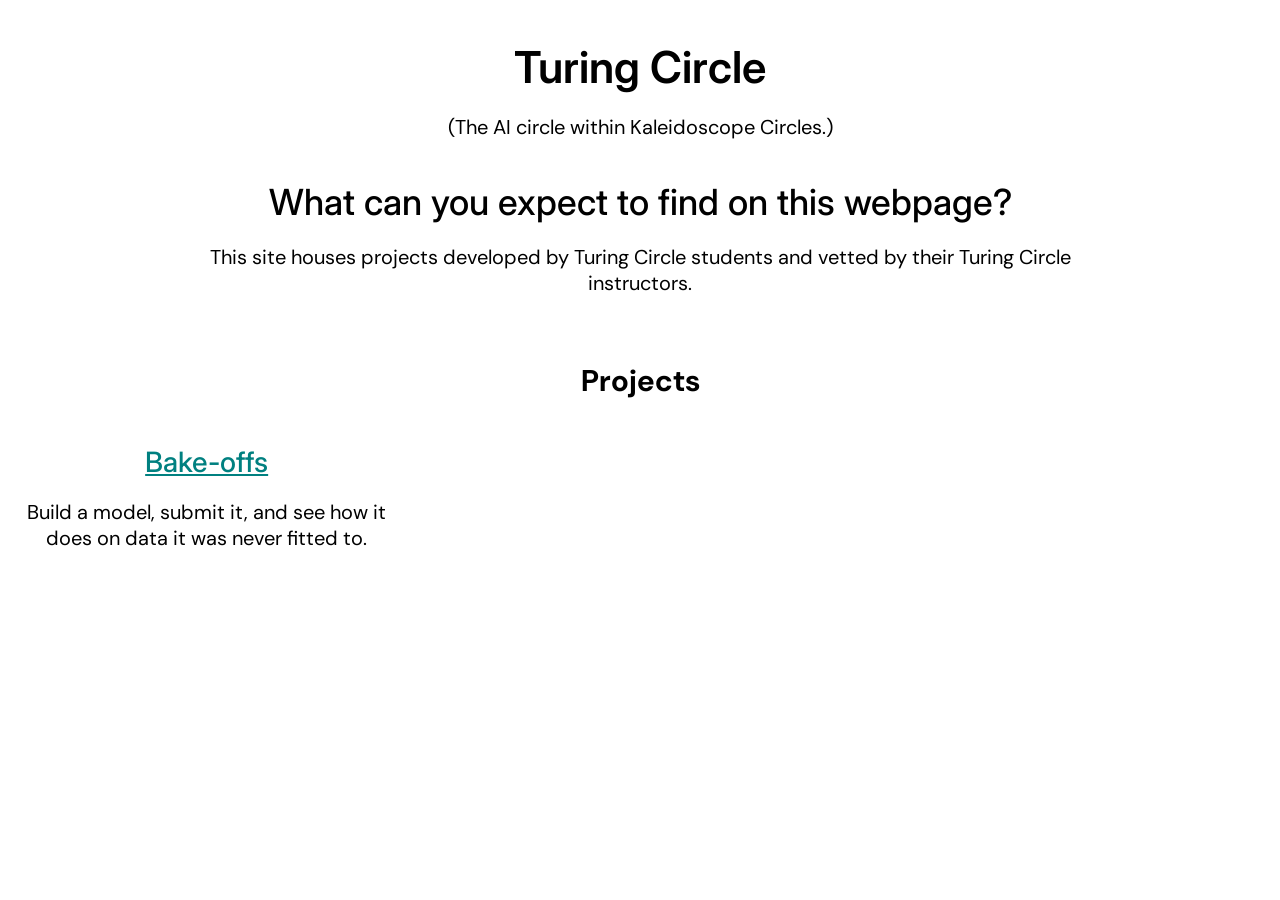
==== index.html @ 3923d837 "Turing Circle site with the heat capacity bake-off Landing page mirroring curie-circle, plus a bake-" ====
<!DOCTYPE html>
<html>
<head>

  <meta charset="UTF-8">
  <title>Turing Circle</title>
  <link rel="stylesheet" href="style.css">
  <link rel="preconnect" href="https://fonts.googleapis.com">
  <link rel="preconnect" href="https://fonts.gstatic.com" crossorigin>
  <link href="https://fonts.googleapis.com/css2?family=Inter:wght@300;400;500;600;700&family=DM+Sans:wght@400;500;700&display=swap" rel="stylesheet">
  <link rel="icon" type="image/x-icon" href="favicon.png">
</head>

<body>

<header class="site-title">
  <h1>Turing Circle</h1>
  <p>(The AI circle within Kaleidoscope Circles.)</p>
</header>

<section class="intro">
  <h2>What can you expect to find on this webpage?</h2>
  <p>This site houses projects developed by Turing Circle students and vetted by their Turing Circle instructors.</p>
</section>

<section class="projects">
  <h2>Projects</h2>

  <div class="grid">

    <div class="card">
        <a href="bakeoff/">
            <h3>Bake-offs</h3>
        </a>
        <p>Build a model, submit it, and see how it does on data it was never fitted to.</p>
    </div>

  </div>
</section>

</body>
</html>
---- style.css ----
body {
  text-align: center;
  font-family: "DM Sans", sans-serif;
  margin: 0;
  background: #ffffff;
  color: #000000;
  font-size: 1.25rem;
}

.site-title {
  text-align: center;
  padding: 40px 20px 0;
  background: #ffffff;
  color: #000000;
}

.site-title h1 {
  font-family: "Inter", sans-serif;
  font-weight: 600;
  text-align: center;  
  font-size: 2.75rem;
  margin: 0;
}

.intro, .circles {
  text-align: center;
  max-width: 900px;
  margin: 0 auto;
  padding: 20px;
}

.intro h2, .circles h2 {
  font-family: "Inter", sans-serif;
  font-weight: 500;
  text-align: center;
  font-size: 2.25rem;
  margin: 0;
}

.grid {
  display: grid;
  grid-template-columns: repeat(3, 1fr);
  gap: 20px;
}

.card {
  text-align: center;
  display: block;
  padding: 20px;
  background: #ffffff;
  border-radius: 12px;
  text-decoration: none;
  color: #000000;
}

.card h3 {
  font-family: "Inter", sans-serif;
  font-weight: 500;
  text-align: center;
  font-size: 1.75rem;
  margin: 0;
}

a {
  color: #008080;
}

section {
  margin-bottom: 40px;
}
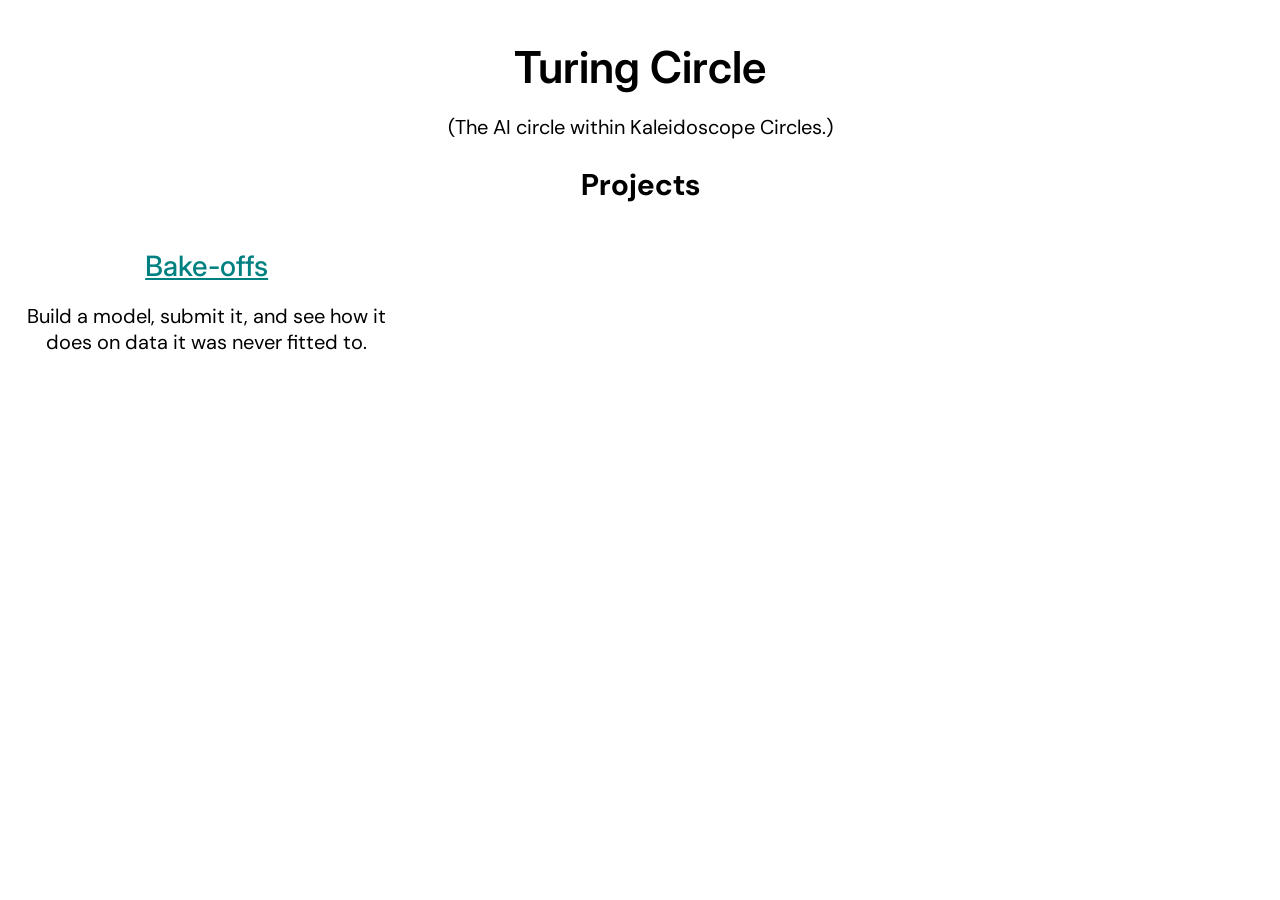
==== commit a66899e4: "Drop the intro section from the Turing Circle page Co-Authored-By: Claude Opus 5 <noreply@anthropic." ====
--- a/index.html
+++ b/index.html
@@ -18,11 +18,6 @@
   <p>(The AI circle within Kaleidoscope Circles.)</p>
 </header>
 
-<section class="intro">
-  <h2>What can you expect to find on this webpage?</h2>
-  <p>This site houses projects developed by Turing Circle students and vetted by their Turing Circle instructors.</p>
-</section>
-
 <section class="projects">
   <h2>Projects</h2>
 
